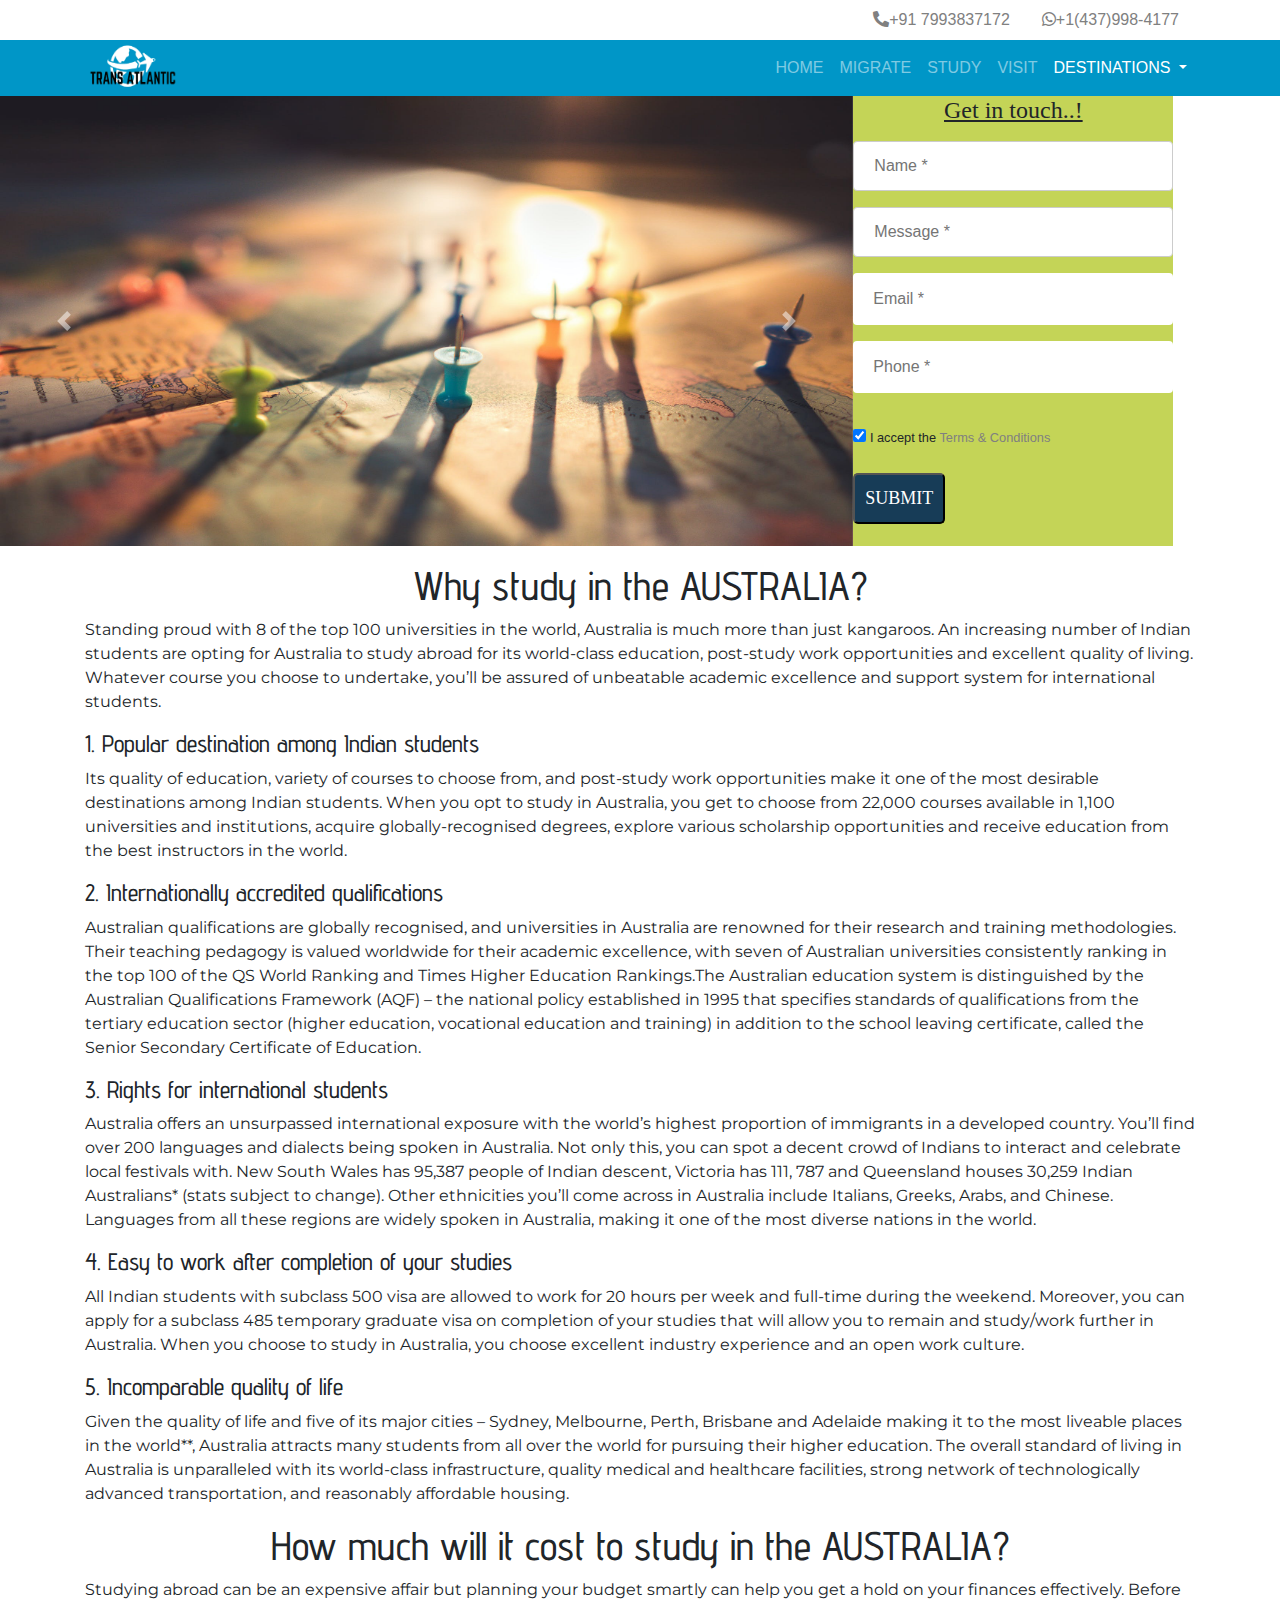
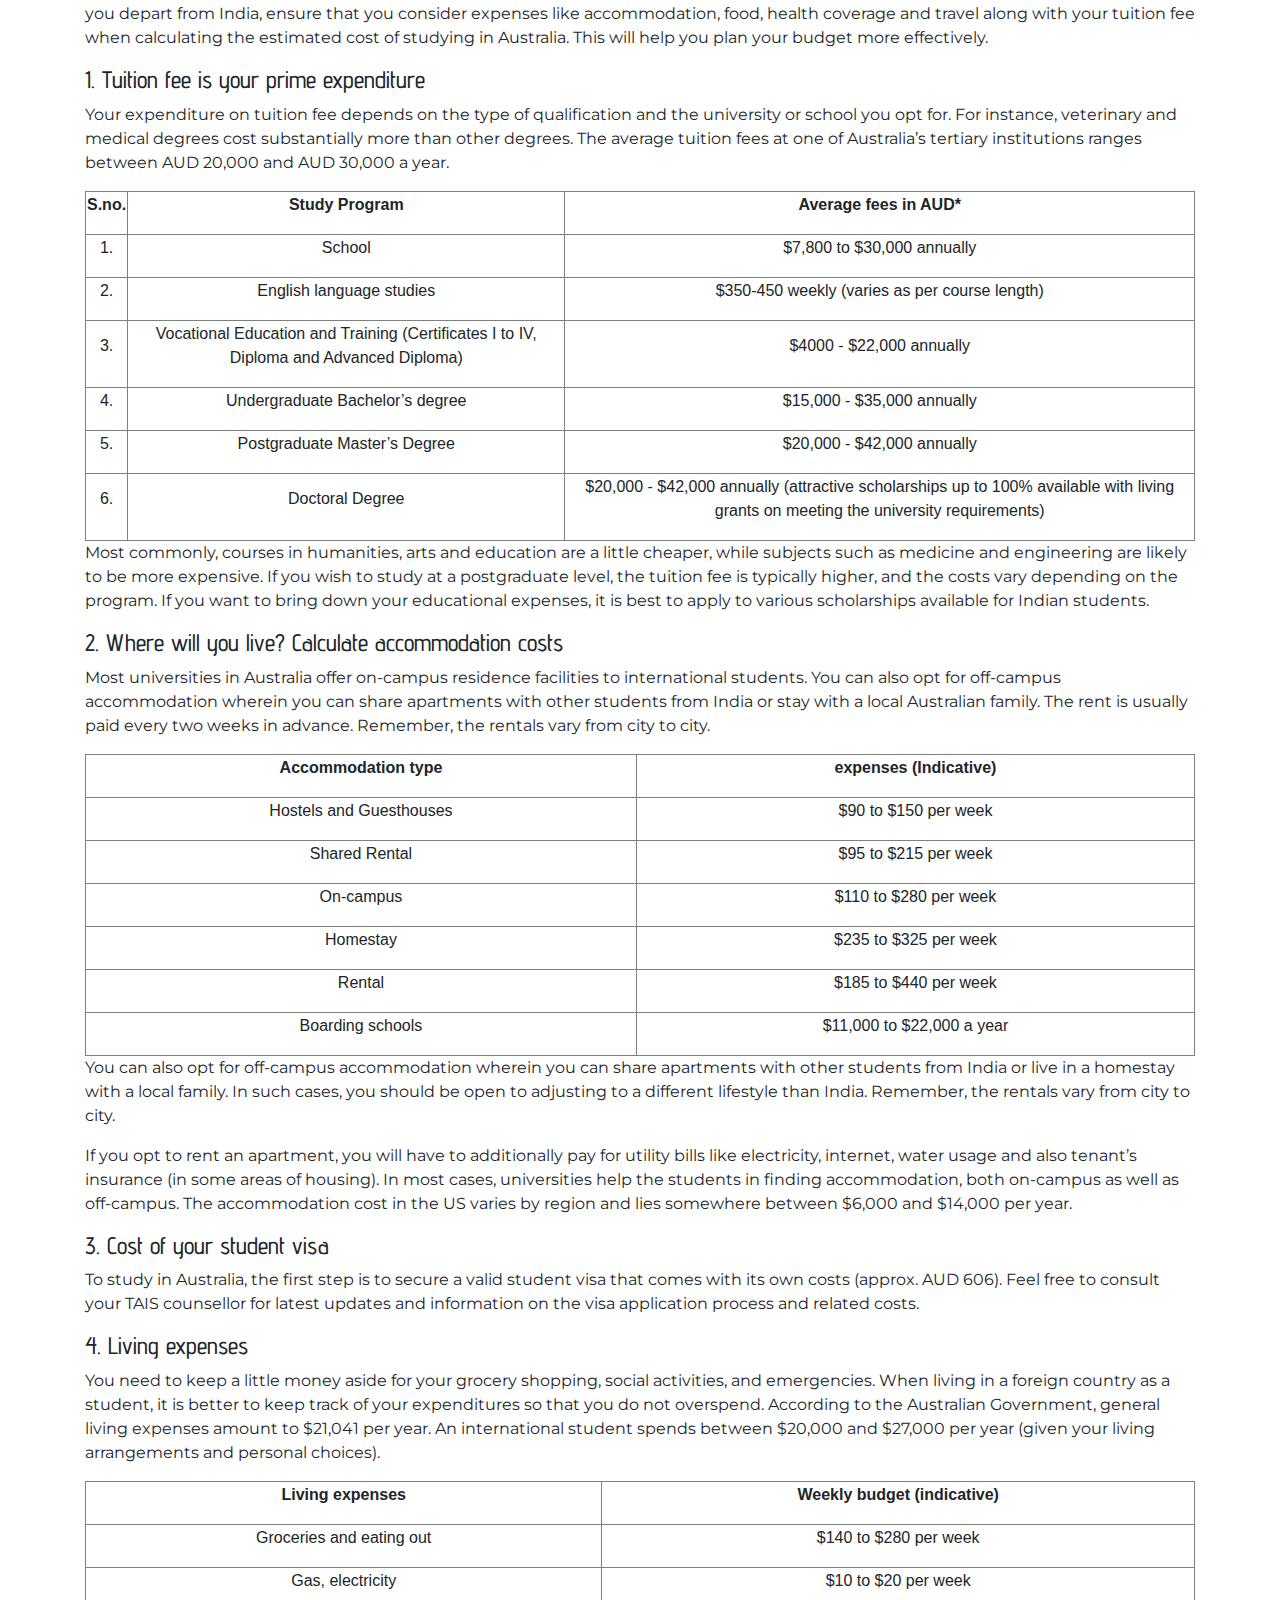
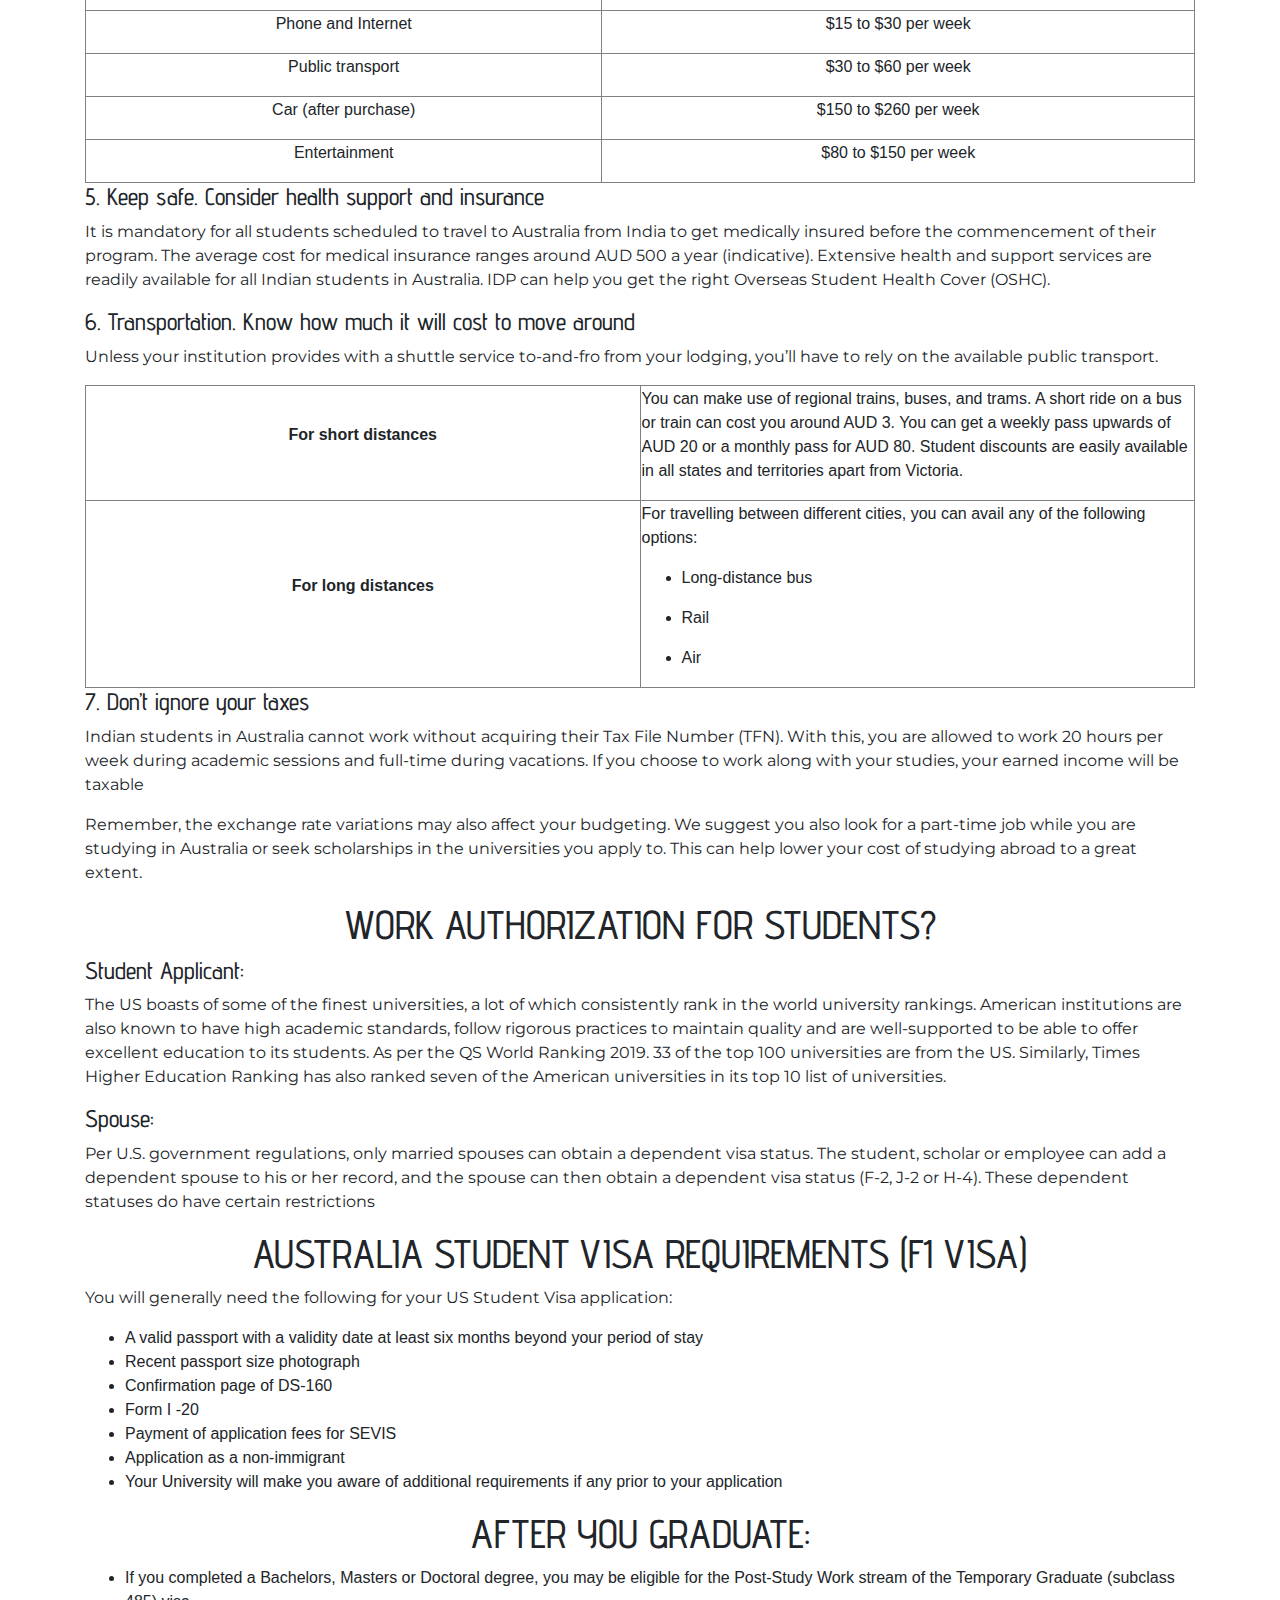
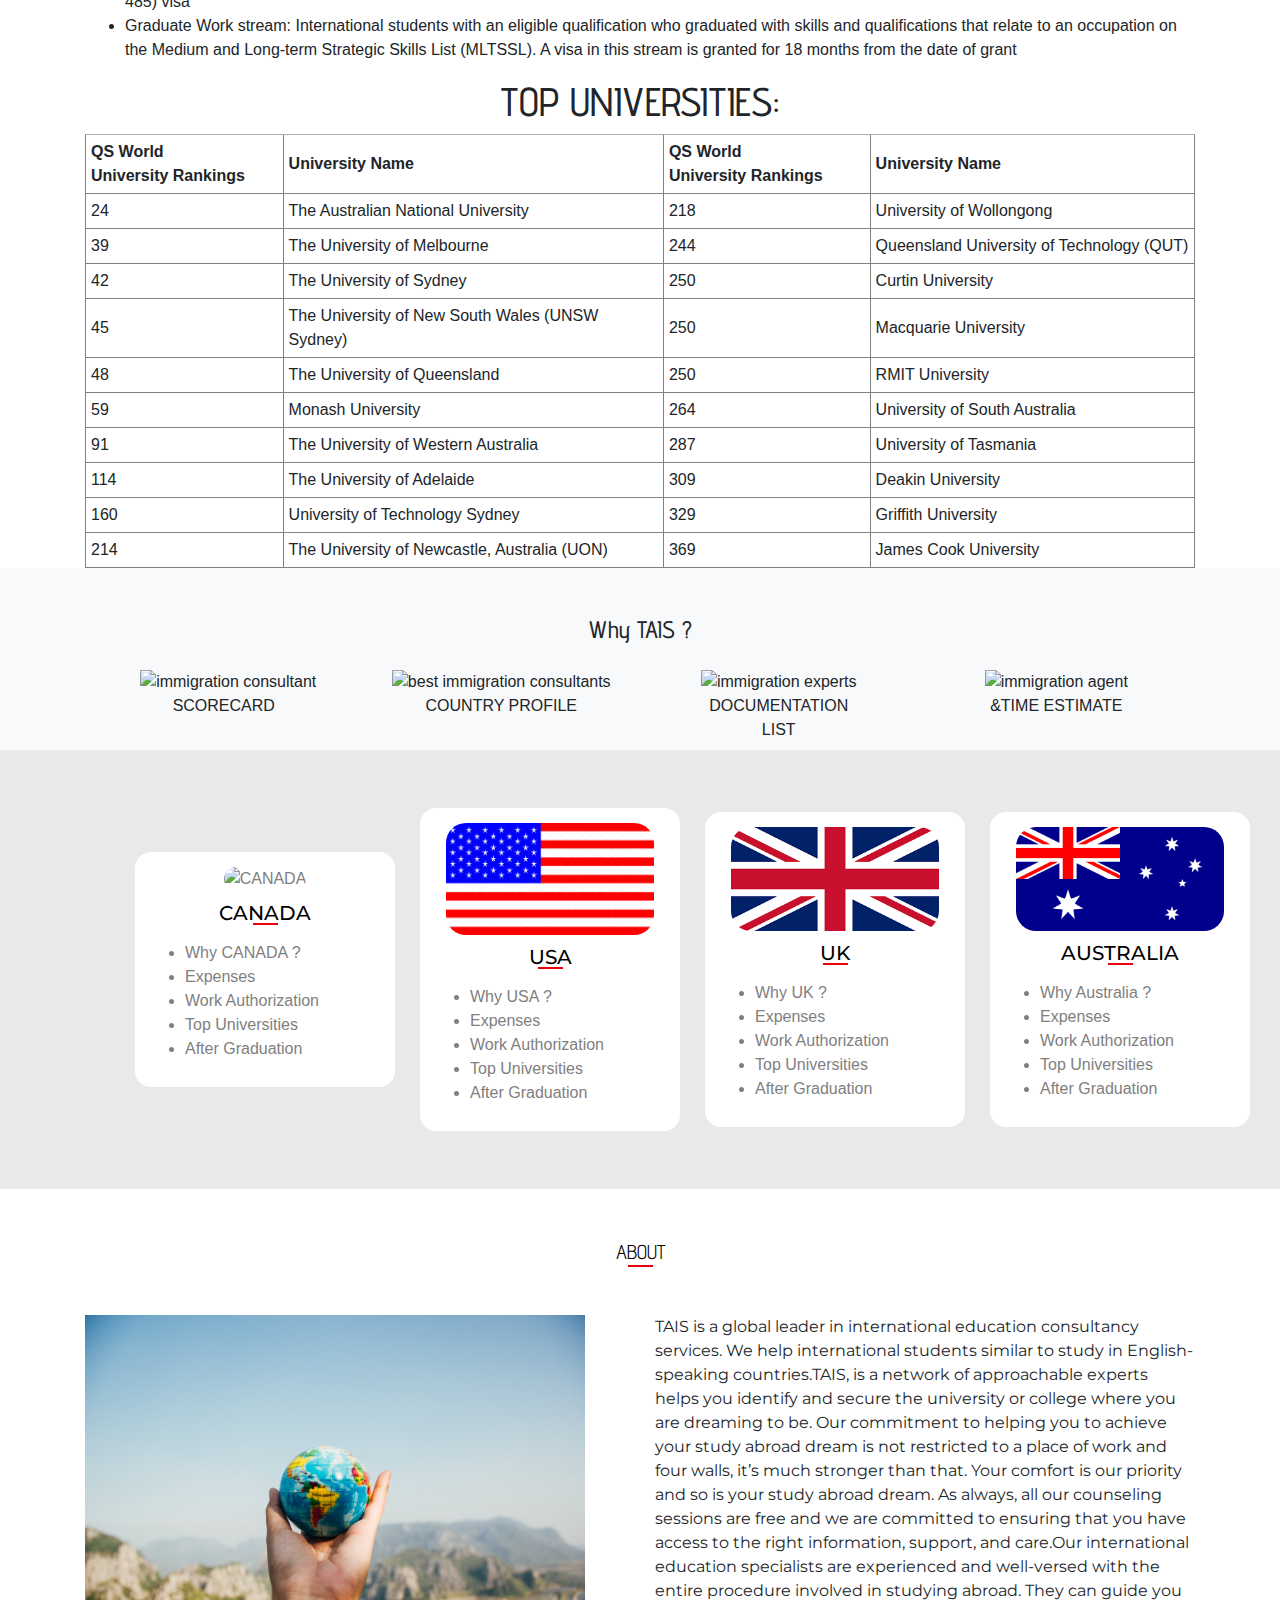
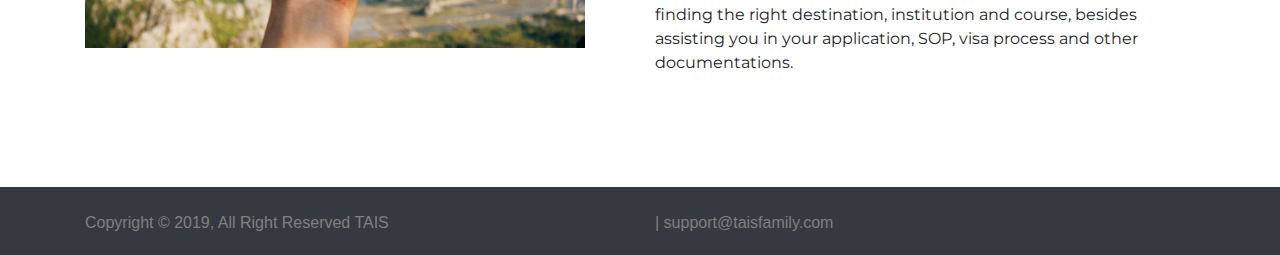
==== australia.html @ e6d56a56 "all changed 1" ====
<!DOCTYPE html>
<html lang="en">
<head>
    <meta charset="UTF-8">
    <meta name="viewport" content="width=device-width, initial-scale=1.0">
    <title>TAIS CONSULTANCY</title>

<script src="https://code.jquery.com/jquery-2.2.4.min.js"></script>

    <!-- CSS only -->
<!-- <link href="https://cdn.jsdelivr.net/npm/bootstrap@5.0.0-beta1/dist/css/bootstrap.min.css" rel="stylesheet" >
 -->
 

<!-- Bootstrap files (jQuery first, then Popper.js, then Bootstrap JS) -->
<link href="https://stackpath.bootstrapcdn.com/bootstrap/4.4.1/css/bootstrap.min.css" rel="stylesheet" type="text/css"/>
<script src="https://stackpath.bootstrapcdn.com/bootstrap/4.4.1/js/bootstrap.bundle.min.js" type="text/javascript"></script>

<link rel="stylesheet" href="index.css">
<link rel="stylesheet" href="https://cdnjs.cloudflare.com/ajax/libs/font-awesome/5.15.2/css/all.min.css"/>
    <!-- JavaScript Bundle with Popper -->
    <script src="https://cdn.jsdelivr.net/npm/bootstrap@5.0.0-beta1/dist/js/bootstrap.bundle.min.js"></script>

    <link rel="preconnect" href="https://fonts.gstatic.com">
<link href="https://fonts.googleapis.com/css2?family=Advent+Pro:wght@600&display=swap" rel="stylesheet">
<link href="https://fonts.googleapis.com/css2?family=Montserrat:wght@300&display=swap" rel="stylesheet">
<style type="text/css">
    /* ============ desktop view ============ */
    @media all and (min-width: 992px) {
        .navbar .nav-item .dropdown-menu{ display: none; }
        .navbar .nav-item:hover .nav-link{ color: #fff;  }
        .navbar .nav-item:hover .dropdown-menu{ display: block; }
        .navbar .nav-item .dropdown-menu{ margin-top:0;}
    }	
    /* ============ desktop view .end// ============ */
    
    @media screen and (max-width: 500px) {
  .column {
    width: 100%;
  }
}
.button {
  background-color: #173c57;
    display: inline-block;
    color: #fff;
    font-size: 18px;
    text-transform: uppercase;
    font-family: 'robotomedium';
    text-decoration: none;
    padding: 10px 10px;
    border-radius: 5px;
}
input[type=text] {
  width: 100%;
  padding: 12px 20px;
  margin: 8px 0;
  display: inline-block;
  border: 1px solid #ccc;
  border-radius: 4px;
  box-sizing: border-box;
}


input[type=submit] {
  width: 100%;
  background-color: #4CAF50;
  color: white;
  padding: 14px 20px;
  margin: 8px 0;
  border: none;
  border-radius: 4px;
  cursor: pointer;
}
input[type=email] {
  width: 100%;
 
  color: white;
  padding: 14px 20px;
  margin: 8px 0;
  border: none;
  border-radius: 4px;
  cursor: pointer;
}
input[type=tel] {
  width: 100%;

  color: white;
  padding: 14px 20px;
  margin: 8px 0;
  border: none;
  border-radius: 4px;
  cursor: pointer;
}

input[type=submit]:hover {
  background-color: red;
}



.column {
  float: left;
  width: 17%;
  padding: 5px;
}

/* Clearfix (clear floats) */
.row::after {
  content: "";
  clear: both;
  display: table;
}


    </style>


<!-- jQuery -->
</head>
<body>


    <!-- navigation -->
    <!-- TOP NAV -->
    <div class="navbar-light"  >
      <div class="container" >
       
          <ul class="nav justify-content-end">
            <li class="nav-item">
              <a class="nav-link" href="#"><i class="fas fa-phone-alt"></i>+91 7993837172</a>
            </li>
            <li class="nav-item">
              <a class="nav-link" href="#"><i class="fab fa-whatsapp"></i>+1(437)998-4177</a>
            </li>             
          </ul>
        
      </div>
    </div>
      <!-- Second NAV -->
      <nav class="navbar navbar-expand-lg navbar-dark bg-dark" style="background: #0077b6;" >
        <div class="container" >
          <a class="navbar-brand" href="index.html"><img src="./img/logo.png" class="logo" alt="Logo" /> </a>
          <button class="navbar-toggler" type="button" data-bs-toggle="collapse" data-bs-target="#navbarNav" aria-controls="navbarNav" aria-expanded="false" aria-label="Toggle navigation">
            <span class="navbar-toggler-icon"></span>
          </button>
          <div class="collapse navbar-collapse" id="navbarNav">
            <ul class="navbar-nav ml-auto">
              <li class="nav-item">
                <a class="nav-link" href="index.html">HOME</a>  
              </li>
              <li class="nav-item">
                <a class="nav-link " href="migrate.html">MIGRATE</a>
              </li>
              <li class="nav-item">
                <a class="nav-link" href="migrate.html">STUDY</a>
              </li>
              <li class="nav-item">
                <a class="nav-link" href="migrate.html">VISIT</a>
              </li>
              <li class="nav-item dropdown">
                <a class="nav-link  dropdown-toggle active" aria-current="page" href="#" data-toggle="dropdown"> DESTINATIONS </a>
                <ul class="dropdown-menu dropdown-menu-right ">
                  <li><a class="dropdown-item" href="usa.html"> US</a></li>
                  <li><a class="dropdown-item" href="canada.html"> CANADA </a></li>
                  <li><a class="dropdown-item" href="australia.html"> AUSTRALIA </a></li>
                  <li><a class="dropdown-item" href="uk.html"> UK </a></li>
                </ul>
            </li>
            </ul>
          </div>
        </div>
      </nav>
      <!-- END NAVIGATION -->

   
        <div class="banner container-fluid w-100">
          <div class="row h-100 ">
            <!-- Slider -->
            <div class="col-lg-8 col-md-8 p-0">
              <div id="carouselExampleFade" class="carousel slide carousel-fade" data-bs-ride="carousel">
                <div class="carousel-inner">
                  <div class="carousel-item active">
                    <img src="./img/1.jpeg" class="d-block w-100" alt="..." height="450">
                  </div>
                  <div class="carousel-item">
                    <img src="./img/2.jpeg" class="d-block w-100" alt="..." height="450">
                  </div>
                  <div class="carousel-item">
                    <img src="./img/3.jpeg" class="d-block w-100" alt="..." height="450">
                  </div>
                </div>
                <a class="carousel-control-prev" href="#carouselExampleFade" role="button" data-bs-slide="prev">
                  <span class="carousel-control-prev-icon" aria-hidden="true"></span>
                  <span class="visually-hidden"></span>
                </a>
                <a class="carousel-control-next" href="#carouselExampleFade" role="button" data-bs-slide="next">
                  <span class="carousel-control-next-icon" aria-hidden="true"></span>
                  <span class="visually-hidden"></span>
                </a>
              </div>
          </div>
             <!-- Form -->
             <div class="col-lg-3 col-md-3 p-0"  style="background-color: #b1c722c2;">
             
             
              <div class="getintouch_inf" style="margin-top: 0px;" style="background-color: #b1c722c2;" >
                  <h4 style="font-family: Georgia;"><u><center>Get in touch..!</center></u></h4>
                  <iframe name="hidden_iframe" id="hidden_iframe" style="display:none;" 
                          onload="if(submitted) {window.location='thankyou.html';}"></iframe>
                  <form id="gform" target="hidden_iframe" class="new_user" method="POST" name="form1" _lpchecked="1" action="https://script.google.com/macros/s/AKfycbzltVXAQCC2OBUk4dQUwQPkv8bHKE600CezUvQ_ykheXVgCVL76_gGRSw/exec" onsubmit="swal('Thank you !','We Will contact you soon!','' );">
                      <div class="ffields">
                          <input width="20px" height="20px;" style="box-shadow: 2px;" id="name" class="name" name="name" type="text" placeholder="Name *" aria-required="true" />
                          <input id="message" class="firstname" name="message" type="text" placeholder="Message *" aria-required="true" /><br>
                          <input id="email" class="emailid" name="email" type="email" placeholder="Email *" aria-required="true" /><br>
                          <input id="phone" class="phoneno" name="phone" type="tel" placeholder="Phone *" aria-required="true" />
                      </div>
                      <div style="display: none;">email
                        
                      </div><br>
                      <p>
                          <small><input checked="checked" name="" type="checkbox"/> I accept the <a href="https://www.taisfamily.com/terms-conditions/">Terms & Conditions</a></small><br><br>
                          <button type="submit" value="submit" class="button button4" name="" />submit</button>
                      </p>
                  </form>
              </div>



          </div>
       
        </div>

        </div>
        

      <div class="content-template">
          <div class="container">
              <h1 class="content-title text-center mt-3 mb-2">Why study in the AUSTRALIA?</h1>
              <p class="content-para">Standing proud with 8 of the top 100 universities in the world, Australia is much more than just kangaroos. An increasing number of Indian students are opting for Australia to study abroad for its world-class education, post-study work opportunities and excellent quality of living. Whatever course you choose to undertake, you’ll be assured of unbeatable academic excellence and support system for international students.</p>
            
            <p class="content-para"></p>
            <h4 class="content-subtitle">1. Popular destination among Indian students</h4>
            <p class="content-para">Its quality of education, variety of courses to choose from, and post-study work opportunities make it one of the most desirable destinations among Indian students. When you opt to study in Australia, you get to choose from 22,000 courses available in 1,100 universities and institutions, acquire globally-recognised degrees, explore various scholarship opportunities and receive education from the best instructors in the world.</p>
            <h4 class="content-subtitle">2. Internationally accredited qualifications</h4>
            <p class="content-para">Australian qualifications are globally recognised, and universities in Australia are renowned for their research and training methodologies. Their teaching pedagogy is valued worldwide for their academic excellence, with seven of Australian universities consistently ranking in the top 100 of the QS World Ranking and Times Higher Education Rankings.The Australian education system is distinguished by the Australian Qualifications Framework (AQF) – the national policy established in 1995 that specifies standards of qualifications from the tertiary education sector (higher education, vocational education and training) in addition to the school leaving certificate, called the Senior Secondary Certificate of Education.</p>
            <h4 class="content-subtitle">3. Rights for international students</h4>
            <p class="content-para">Australia offers an unsurpassed international exposure with the world’s highest proportion of immigrants in a developed country. You’ll find over 200 languages and dialects being spoken in Australia. Not only this, you can spot a decent crowd of Indians to interact and celebrate local festivals with. New South Wales has 95,387 people of Indian descent, Victoria has 111, 787 and Queensland houses 30,259 Indian Australians* (stats subject to change). Other ethnicities you’ll come across in Australia include Italians, Greeks, Arabs, and Chinese. Languages from all these regions are widely spoken in Australia, making it one of the most diverse nations in the world.</p>
            <h4 class="content-subtitle">4. Easy to work after completion of your studies</h4>
            <p class="content-para">All Indian students with subclass 500 visa are allowed to work for 20 hours per week and full-time during the weekend. Moreover, you can apply for a subclass 485 temporary graduate visa on completion of your studies that will allow you to remain and study/work further in Australia. When you choose to study in Australia, you choose excellent industry experience and an open work culture.</p>
            <h4 class="content-subtitle">5. Incomparable quality of life</h4>
            <p class="content-para">Given the quality of life and five of its major cities – Sydney, Melbourne, Perth, Brisbane and Adelaide making it to the most liveable places in the world**, Australia attracts many students from all over the world for pursuing their higher education. The overall standard of living in Australia is unparalleled with its world-class infrastructure, quality medical and healthcare facilities, strong network of technologically advanced transportation, and reasonably affordable housing.</p>
        </div>
      </div>


      <div class="content-template">
          <div class="container">
              <h1 class="content-title text-center mt-3 mb-2">How much will it cost to study in the AUSTRALIA?</h1>
              <p class="content-para">Studying abroad can be an expensive affair but planning your budget smartly can help you get a hold on your finances effectively. Before you depart from India, ensure that you consider expenses like accommodation, food, health coverage and travel along with your tuition fee when calculating the estimated cost of studying in Australia. This will help you plan your budget more effectively.</p>
          
            <h4 class="content-subtitle">1. Tuition fee is your prime expenditure</h4>
            <p class="content-para">Your expenditure on tuition fee depends on the type of qualification and the university or school you opt for. For instance, veterinary and medical degrees cost substantially more than other degrees. The average tuition fees at one of Australia’s tertiary institutions ranges between AUD 20,000 and AUD 30,000 a year. </p>

             <table width="100%" border="1" cellpadding="1" cellspacing="1"> <tbody> <tr> <td style="text-align: center;"><p><strong>S.no.</strong></p></td> <td style="text-align: center;"><p><strong>Study Program</strong></p></td> <td style="text-align: center;"><p><strong>Average fees in AUD*</strong></p></td> </tr> <tr> <td style="text-align: center;"><p>1.</p></td> <td style="text-align: center;"><p>School</p></td> <td style="text-align: center;"><p>$7,800 to $30,000 annually</p></td> </tr> <tr> <td style="text-align: center;"><p>2.</p></td> <td style="text-align: center;"><p>English language studies</p></td> <td style="text-align: center;"><p>$350-450 weekly (varies as per course length)</p></td> </tr> <tr> <td style="text-align: center;"><p>3.</p></td> <td style="text-align: center;"><p>Vocational Education and Training (Certificates I to IV, Diploma and Advanced Diploma)</p></td> <td style="text-align: center;"><p>$4000 - $22,000 annually</p></td> </tr> <tr> <td style="text-align: center;"><p>4.</p></td> <td style="text-align: center;"><p>Undergraduate Bachelor&rsquo;s degree</p></td> <td style="text-align: center;"><p>$15,000 - $35,000 annually</p></td> </tr> <tr> <td style="text-align: center;"><p>5.</p></td> <td style="text-align: center;"><p>Postgraduate Master&rsquo;s Degree</p></td> <td style="text-align: center;"><p>$20,000 - $42,000 annually</p></td> </tr> <tr> <td style="text-align: center;"><p>6.</p></td> <td style="text-align: center;"><p>Doctoral Degree</p></td> <td style="text-align: center;"><p>$20,000 - $42,000 annually (attractive scholarships up to 100% available with living grants on meeting the university requirements)</p></td> </tr> </tbody> </table>

            <p class="content-para">Most commonly, courses in humanities, arts and education are a little cheaper, while subjects such as medicine and engineering are likely to be more expensive. If you wish to study at a postgraduate level, the tuition fee is typically higher, and the costs vary depending on the program. If you want to bring down your educational expenses, it is best to apply to various scholarships available for Indian students. </p>



            <h4 class="content-subtitle">2. Where will you live? Calculate accommodation costs</h4>
            <p class="content-para">Most universities in Australia offer on-campus residence facilities to international students. You can also opt for off-campus accommodation wherein you can share apartments with other students from India or stay with a local Australian family. The rent is usually paid every two weeks in advance. Remember, the rentals vary from city to city. </p>

             <table width="100%" border="1" cellpadding="1" cellspacing="1"> <tbody> <tr> <td style="text-align: center;"><p><strong>Accommodation type</strong></p></td> <td style="text-align: center;"><p><strong>expenses (Indicative)</strong></p></td> </tr> <tr> <td style="text-align: center;"><p>Hostels and Guesthouses</p></td> <td style="text-align: center;"><p>$90 to $150 per week</p></td> </tr> <tr> <td style="text-align: center;"><p>Shared Rental</p></td> <td style="text-align: center;"><p>$95 to $215 per week</p></td> </tr> <tr> <td style="text-align: center;"><p>On-campus</p></td> <td style="text-align: center;"><p>$110 to $280 per week</p></td> </tr> <tr> <td style="text-align: center;"><p>Homestay</p></td> <td style="text-align: center;"><p>$235 to $325 per week</p></td> </tr> <tr> <td style="text-align: center;"><p>Rental</p></td> <td style="text-align: center;"><p>$185 to $440 per week</p></td> </tr> <tr> <td style="text-align: center;"><p>Boarding schools</p></td> <td style="text-align: center;"><p>$11,000 to $22,000 a year</p></td> </tr> </tbody> </table>


            <p class="content-para">You can also opt for off-campus accommodation wherein you can share apartments with other students from India or live in a homestay with a local family. In such cases, you should be open to adjusting to a different lifestyle than India. Remember, the rentals vary from city to city. </p>
            <p class="content-para">If you opt to rent an apartment, you will have to additionally pay for utility bills like electricity, internet, water usage and also tenant’s insurance (in some areas of housing). In most cases, universities help the students in finding accommodation, both on-campus as well as off-campus. The accommodation cost in the US varies by region and lies somewhere between $6,000 and $14,000 per year. </p>
            <h4 class="content-subtitle">3. Cost of your student visa</h4>
            <p class="content-para">To study in Australia, the first step is to secure a valid student visa that comes with its own costs (approx. AUD 606). Feel free to consult your TAIS counsellor for latest updates and information on the visa application process and related costs.  </p>

            <h4 class="content-subtitle">4. Living expenses</h4>
            <p class="content-para">You need to keep a little money aside for your grocery shopping, social activities, and emergencies. When living in a foreign country as a student, it is better to keep track of your expenditures so that you do not overspend. According to the Australian Government, general living expenses amount to $21,041 per year. An international student spends between $20,000 and $27,000 per year (given your living arrangements and personal choices). </p>

             <table width="100%" border="1" cellpadding="1" cellspacing="1"> <tbody> <tr> <td style="text-align: center;"><p><strong>Living expenses</strong></p></td> <td style="text-align: center;"><p><strong>Weekly budget (indicative)</strong></p></td> </tr> <tr> <td style="text-align: center;"><p>Groceries and eating out</p></td> <td style="text-align: center;"><p>$140 to $280 per week</p></td> </tr> <tr> <td style="text-align: center;"><p>Gas, electricity</p></td> <td style="text-align: center;"><p>$10 to $20 per week</p></td> </tr> <tr> <td style="text-align: center;"><p>Phone and Internet</p></td> <td style="text-align: center;"><p>$15 to $30 per week</p></td> </tr> <tr> <td style="text-align: center;"><p>Public transport</p></td> <td style="text-align: center;"><p>$30 to $60 per week</p></td> </tr> <tr> <td style="text-align: center;"><p>Car (after purchase)</p></td> <td style="text-align: center;"><p>$150 to $260 per week</p></td> </tr> <tr> <td style="text-align: center;"><p>Entertainment</p></td> <td style="text-align: center;"><p>$80 to $150 per week</p></td> </tr> </tbody> </table>

            <h4 class="content-subtitle">5. Keep safe. Consider health support and insurance</h4>
            <p class="content-para">It is mandatory for all students scheduled to travel to Australia from India to get medically insured before the commencement of their program. The average cost for medical insurance ranges around AUD 500 a year (indicative). Extensive health and support services are readily available for all Indian students in Australia. IDP can help you get the right Overseas Student Health Cover (OSHC). </p>
           


            <h4 class="content-subtitle">6. Transportation. Know how much it will cost to move around</h4>
            <p class="content-para">Unless your institution provides with a shuttle service to-and-fro from your lodging, you’ll have to rely on the available public transport. </p>
            
            <table width="100%" border="1" cellpadding="1" cellspacing="1"> <tbody> <tr> <td style="width: 50%; text-align: center;"><p style="text-align: center;"><strong>For short distances</strong></p></td> <td style="width: 50%; text-align: center;"><p style="text-align: left;">You can make use of regional trains, buses, and trams. A short ride on a bus or train can cost you around AUD 3. You can get a weekly pass upwards of AUD 20 or a monthly pass for AUD 80. Student discounts are easily available in all states and territories apart from Victoria.</p></td> </tr> <tr> <td style="width:50%"><p style="text-align: center;"><strong>For long distances</strong></p></td> <td style="width:50%"><p>For travelling between different cities, you can avail any of the following options:</p> <ul> <li><p>Long-distance bus</p></li> <li><p>Rail</p></li> <li><p>Air</p></li> </ul></td> </tr> </tbody> </table>



            <h4 class="content-subtitle">7. Don’t ignore your taxes</h4>
            <p class="content-para">Indian students in Australia cannot work without acquiring their Tax File Number (TFN). With this, you are allowed to work 20 hours per week during academic sessions and full-time during vacations. If you choose to work along with your studies, your earned income will be taxable  </p>

            <p class="content-para">Remember, the exchange rate variations may also affect your budgeting. We suggest you also look for a part-time job while you are studying in Australia or seek scholarships in the universities you apply to. This can help lower your cost of studying abroad to a great extent.   </p>
            



        </div>
      </div>


      <div class="content-template">
          <div class="container">
              <h1 class="content-title text-center mt-3 mb-2">WORK AUTHORIZATION FOR STUDENTS?</h1>
              
            <h4 class="content-subtitle">Student Applicant:</h4>
            <p class="content-para">The US boasts of some of the finest universities, a lot of which consistently rank in the world university rankings. American institutions are also known to have high academic standards, follow rigorous practices to maintain quality and are well-supported to be able to offer excellent education to its students. As per the QS World Ranking 2019. 33 of the top 100 universities are from the US. Similarly, Times Higher Education Ranking has also ranked seven of the American universities in its top 10 list of universities.</p> 
            <h4 class="content-subtitle">Spouse:</h4>
            <p class="content-para">Per U.S. government regulations, only married spouses can obtain a dependent visa status. The student, scholar or employee can add a dependent spouse to his or her record, and the spouse can then obtain a dependent visa status (F-2, J-2 or H-4). These dependent statuses do have certain restrictions</p>
            
        </div>
      </div>



      <div class="content-template">
          <div class="container">
              <h1 class="content-title text-center mt-3 mb-2">AUSTRALIA STUDENT VISA REQUIREMENTS (F1 VISA)</h1>
              
            <p class="content-para">You will generally need the following for your US Student Visa application:</p>
            <div class="content-points">
                <ul> <li>A valid passport with a validity date at least six months beyond your period of stay</li> <li> Recent passport size photograph</li> <li> Confirmation page of DS-160</li><li> Form I -20</li><li> Payment of application fees for SEVIS</li><li> Application as a non-immigrant</li><li>Your University will make you aware of additional requirements if any prior to your application</li>  </ul>
            </div>
        </div>
      </div>



      <div class="content-template">
          <div class="container">
              <h1 class="content-title text-center mt-3 mb-2">AFTER YOU GRADUATE:</h1>
            <div class="content-points">
                <ul> <li>If you completed a Bachelors, Masters or Doctoral degree, you may be eligible for the Post-Study Work stream of the Temporary Graduate (subclass 485) visa</li> <li> Graduate Work stream: International students with an eligible qualification who graduated with skills and qualifications that relate to an occupation on the Medium and Long-term Strategic Skills List (MLTSSL). A visa in this stream is granted for 18 months from the date of grant</li>   </ul>
            </div>
        </div>
      </div>



      <div class="content-template">
          <div class="container">
              <h1 class="content-title text-center mt-3 mb-2">TOP UNIVERSITIES:</h1>
            



            <table  width="100%" border="1" cellpadding="5" cellspacing="2"> <tbody> <tr style="border-top: 1px solid #afafaf;"> <td style="border-top: 1px solid #afafaf;" width="173"><strong>QS World </strong><br /> <strong> University  Rankings</strong></td> <td style="border-top: 1px solid #afafaf;" width="333"><strong>University Name</strong></td> <td style="border-top: 1px solid #afafaf;" width="181"><strong>QS World </strong><br /> <strong>University  Rankings</strong></td> <td style="border-top: 1px solid #afafaf;" width="284"><strong>University Name</strong></td> </tr> <tr> <td>24</td> <td style="text-align: left;">The Australian National University</td> <td>218</td> <td>University of Wollongong</td> </tr> <tr> <td>39</td> <td>The University of Melbourne</td> <td>244</td> <td>Queensland University of Technology (QUT)</td> </tr> <tr> <td>42</td> <td>The University of Sydney</td> <td>250</td> <td>Curtin University</td> </tr> <tr> <td>45</td> <td>The University of New South Wales (UNSW Sydney)</td> <td>250</td> <td>Macquarie University</td> </tr> <tr> <td>48</td> <td>The University of Queensland</td> <td>250</td> <td>RMIT University</td> </tr> <tr> <td>59</td> <td>Monash University</td> <td>264</td> <td>University of South Australia</td> </tr> <tr> <td>91</td> <td>The University of Western Australia</td> <td>287</td> <td>University of Tasmania</td> </tr> <tr> <td>114</td> <td>The University of Adelaide</td> <td>309</td> <td>Deakin University</td> </tr> <tr> <td>160</td> <td>University of Technology Sydney</td> <td>329</td> <td>Griffith University</td> </tr> <tr> <td>214</td> <td>The University of Newcastle, Australia (UON)</td> <td>369</td> <td>James Cook University</td> </tr> </tbody> </table>



        </div>
      </div>

      

      <div class="evaluation pt-5  bg-light">
          <div class="container">
            <h4 class="content-subtitle text-center">Why TAIS ?</h4>
            <p class="content-para"></p>
            <div class="row align-center mx-auto">
                <div class="col-md-3 col-sm-12 mx-auto text-center mt-2 mb-2" >&nbsp;
                  <img src="https://media1-a38e.kxcdn.com/wp-content/uploads/2019/01/technicalevaluation_new_img1.png"  alt="immigration consultant"/><br />SCORECARD</li>
                </div>
              
                <div class="col-md-3 col-sm-12 mx-auto text-center mt-2 mb-2">
              
                  <img src="https://media1-a38e.kxcdn.com/wp-content/uploads/2019/01/technicalevaluation_new_img2.png" alt="best immigration consultants"/><br>COUNTRY PROFILE</li>
                </div>
                <!-- <div class="col-md-3 col-sm-12 mx-auto">
                 <img src="https://media1-a38e.kxcdn.com/wp-content/uploads/2019/01/technicalevaluation_new_img3.png" alt="immigration services"/><br/>OCCUPATION<br />
                </div> -->
                <div class="col-md-3 col-sm-12 mx-auto text-center mt-2 mb-2" >
                 <img src="https://media1-a38e.kxcdn.com/wp-content/uploads/2019/01/technicalevaluation_new_img4.png" alt="immigration experts"/>
                 <br/>DOCUMENTATION<br/>LIST</li>
                </div>
                <div class="col-md-3 col-sm-12 mx-auto text-center mt-2 mb-2">
                 <img src="https://media1-a38e.kxcdn.com/wp-content/uploads/2019/01/technicalevaluation_new_img5.png" alt="immigration agent"/><br> &amp;TIME ESTIMATE<br>
                </div>
              </div>
        
             
          </div>
       
        </div>

    

    <div class="country pt-2 pb-2">
      <div class="container">
        <main class="grid">
          <article>
            <a class="carddiv" href="migrate.html" >
              <img src="./img/Canada1.png" alt="CANADA"/>
              <div class="text">
                <h3 class="card-title1">Canada</h3>
                  <p class="card-sub"></p>
                  <ul>
                    <li>Why CANADA ?</li>
                    <li>Expenses</li>
                    <li>Work Authorization</li>
                    <li>Top Universities</li>
                    <li>After Graduation</li>
                  </ul>
                </div>
              </a>
          
            </article>
            <article>
              <a class="carddiv" href="usa.html" >
              <img src="./img/USA.jpg" alt="USA"/>
              <div class="text">
                <h3 class="card-title1">USA</h3>
                <p class="card-sub"></p>
                  <ul>
                    <li>Why USA ?</li>
                    <li>Expenses</li>
                    <li>Work Authorization</li>
                    <li>Top Universities</li>
                    <li>After Graduation</li>
                  </ul>
              </div>
              </a>
            </article>
            <article>
              <a class="carddiv" href="uk.html" >
              <img src="./img/UK1.png" alt="UK"/>
              <div class="text">
                <h3 class="card-title1">UK</h3>
                <p class="card-sub"></p>
                  <ul>
                    <li>Why UK ?</li>
                    <li>Expenses</li>
                    <li>Work Authorization</li>
                    <li>Top Universities</li>
                    <li>After Graduation</li>
                  </ul>
              </div>
              </a>
            </article>
            <article>
              <a class="carddiv" href="australia.html" >
              <img src="./img/Australia.png" alt="Australia"/>
              <div class="text">
                <h3 class="card-title1">Australia</h3>
                <p class="card-sub"></p>
                  <ul>
                    <li>Why Australia ?</li>
                    <li>Expenses</li>
                    <li>Work Authorization</li>
                    <li>Top Universities</li>
                    <li>After Graduation</li>
                  </ul>
            </div>
          </a>
          </article>

        </main>
      </div>
    </div>
      
        <!-- about section -->
        <div class="about h-100">
          <div class="container mx-auto mt-4 mb-4 pt-4 pb-4">
              <div class="abouttitle text-center">
                  ABOUT
              </div>
              <div class="row pt-4 pb-4">

                  <div class="col-lg-6  pt-4 pb-4">
                      <img src="./img/2.jpeg" height="400" width="500" class="about-img img-fluid"alt="">
                  </div>
                  <div class="col-lg-6  pt-4 pb-4 about-content"><p>
                TAIS is a global leader in international education consultancy services. We help international students similar to study in English-speaking countries.TAIS, is a network of approachable experts helps you identify and secure the university or college where you are dreaming to be. Our commitment to helping you to achieve your study abroad dream is not restricted to a place of work and four walls, it’s much stronger than that. Your comfort is our priority and so is your study abroad dream. As always, all our counseling sessions are free and we are committed to ensuring that you have access to the right information, support, and care.Our international education specialists are experienced and well-versed with the entire procedure involved in studying abroad. They can guide you finding the right destination, institution and course, besides assisting you in your application, SOP, visa process and other documentations.
              </p></div>
          </div>
      </div>
  </div>


      <!-- Footer-->
      <div class="footer bg-dark mt-2 pt-4 pb-1">
          
        <div class="copyright">
            <div class="container">
                <div class="row">
                    <div class="col-md-6">
                        <span>Copyright © 2019, All Right Reserved TAIS</span>
                    </div>
                    <!-- End Col -->
                    <div class="col-md-6">
                        <div class="copyright-menu">
                            <ul class="list-inline">
                                <li  class="list-inline-item">
                                    <a>| support@taisfamily.com</a>
                                </li>
                            </ul>
                        </div>
                    </div>
                    <!-- End col -->
                </div>
                <!-- End Row -->
            </div>
            <!-- End Copyright Container -->
        </div>
        <!-- End Copyright -->
        <!-- Back to top -->
       
      </div>



</body>
</html>
---- index.css ----
html,
body {
  width: 100%;
}
/* @media (min-width: 1200px) {
  .container-fluid {
    max-width: 1140px;
  }
} */
.logo {
  position: absolute;
  height: 120px;
  width: 100px;
  z-index: 30;
  left: auto;
  top: -26px;
}
.navbar {
  background-color: #0096c7 !important;
}
.countries {
  background-color: #f5f5f5 !important;
}
ul {
  list-style-type: unset;
  text-align: start;  
}

a {
  text-decoration: none;
  color: grey;
}
.dropdown-item.active,
.dropdown-item:active {
  background-color: #f5f5f5;
}
.nav-link {
  font-weight: 400;
}
.country {
  background-color: rgba(207, 207, 207, 0.466);
}
.grid {
  margin: 50px;
  display: grid;
  grid-template-columns: repeat(4, 1fr);
  grid-gap: 25px;
  align-items: center;
}

.grid > article {
  background: #ffff;
  border: none;
  box-shadow: 2px 2px 6px 0 px rgba(0, 0, 0, 0.3);
  border-radius: 16px;
  text-align: center;
  width: 260px;
  transition: transform 0.3s;
}

.grid > article:hover {
  transform: translateY(5px);
  box-shadow: 2px 2px 6px rgba(0, 0, 0, 0.5);
}

.grid > article img {
  width: 80%;
  border-top-left-radius: 20px;
  border-top-right-radius: 20px;
  border-bottom-left-radius: 20px;
  border-bottom-right-radius: 20px;
  margin-top: 15px;
  margin-bottom: 10px;
}
article a:hover {
  text-decoration: none;
  color: black;
}

.text {
  padding: 0 10px 10px;
}
.text h3 {
  text-transform: uppercase;
}
.card-title1 {
  font-size: 20px;
  color: #000000;
  text-align: center;
  text-transform: uppercase;
  position: relative;
  font-family: 'Montserrat';
}
.card-title1:after {
  position: absolute;
  bottom: 0;
  left: 0;
  right: 0;
  margin: 0 auto;
  content: '';
  width: 25px;
  height: 2px;
  background: #e8000d;
}
@media (max-width: 768px) {
  .grid {
    grid-template-columns: repeat(2, 1fr);
  }
  .grid > article {
    width: 230px;
  }
}
@media (max-width: 500px) {
  .grid {
    grid-template-columns: repeat(1, 1fr);
  }
  .grid > article {
    text-align: center;
  }
}

.abouttitle:after {
  position: absolute;
  bottom: 0;
  left: 0;
  right: 0;
  margin: 0 auto;
  content: '';
  width: 25px;
  height: 2px;
  background: #e8000d;
}

.abouttitle {
  font-size: 20px;
  color: #000000;
  text-align: center;
  text-transform: uppercase;
  position: relative;
  font-family: 'Advent Pro', sans-serif;
}
.title-templae {
  font-size: 2rem;
}

@media (max-width: 512px) {
  .text-migrate {
    margin-left: -10px !important;
    margin-right: -10px !important;
  }
  .title-template {
    font-size: 3rem;
  }
}

.col-lg-3 {
  padding-right: 0px;
}

.content-title {
  font-family: 'Advent Pro', sans-serif;
}

.content-subtitle {
  font-family: 'Advent Pro', sans-serif;
}

.content-para {
  font-family: 'Montserrat', sans-serif;
}
.about-content {
  font-family: 'Montserrat', sans-serif;
}
.col-md-6 {
  color:grey;
}
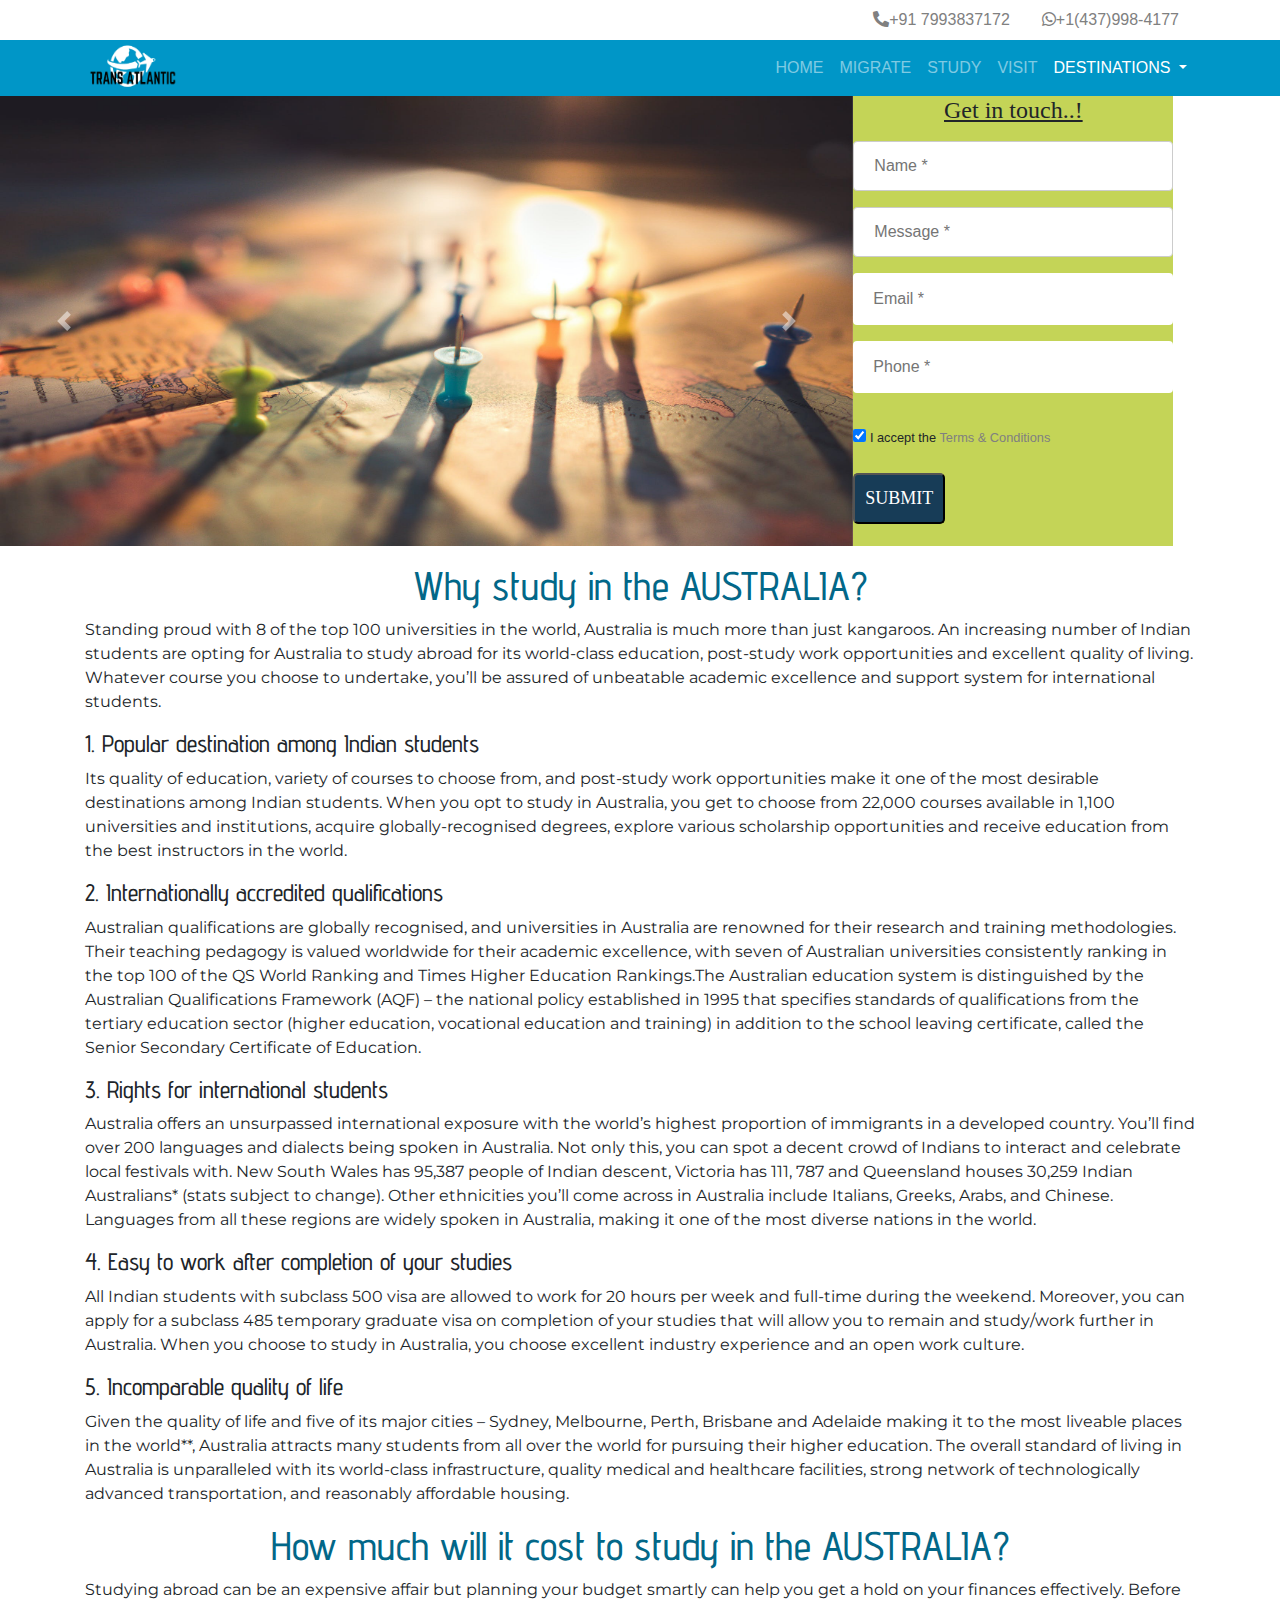
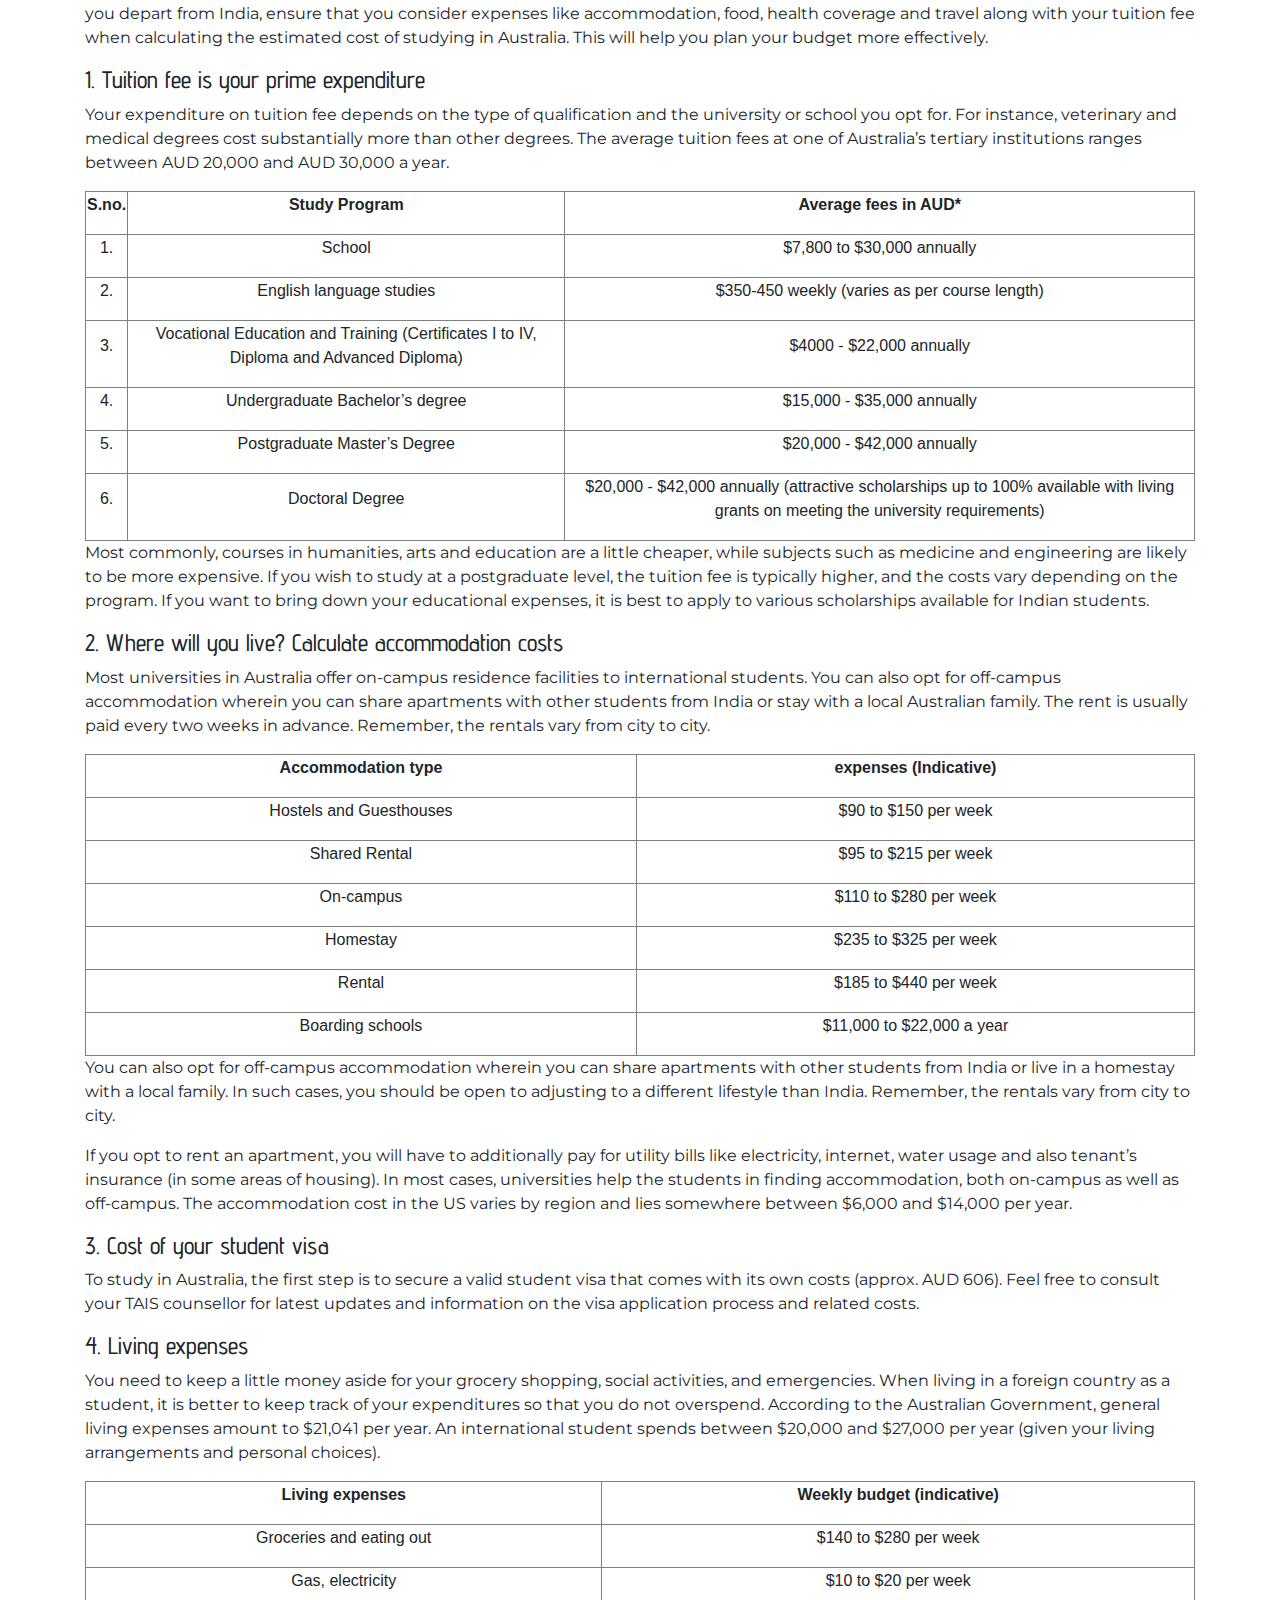
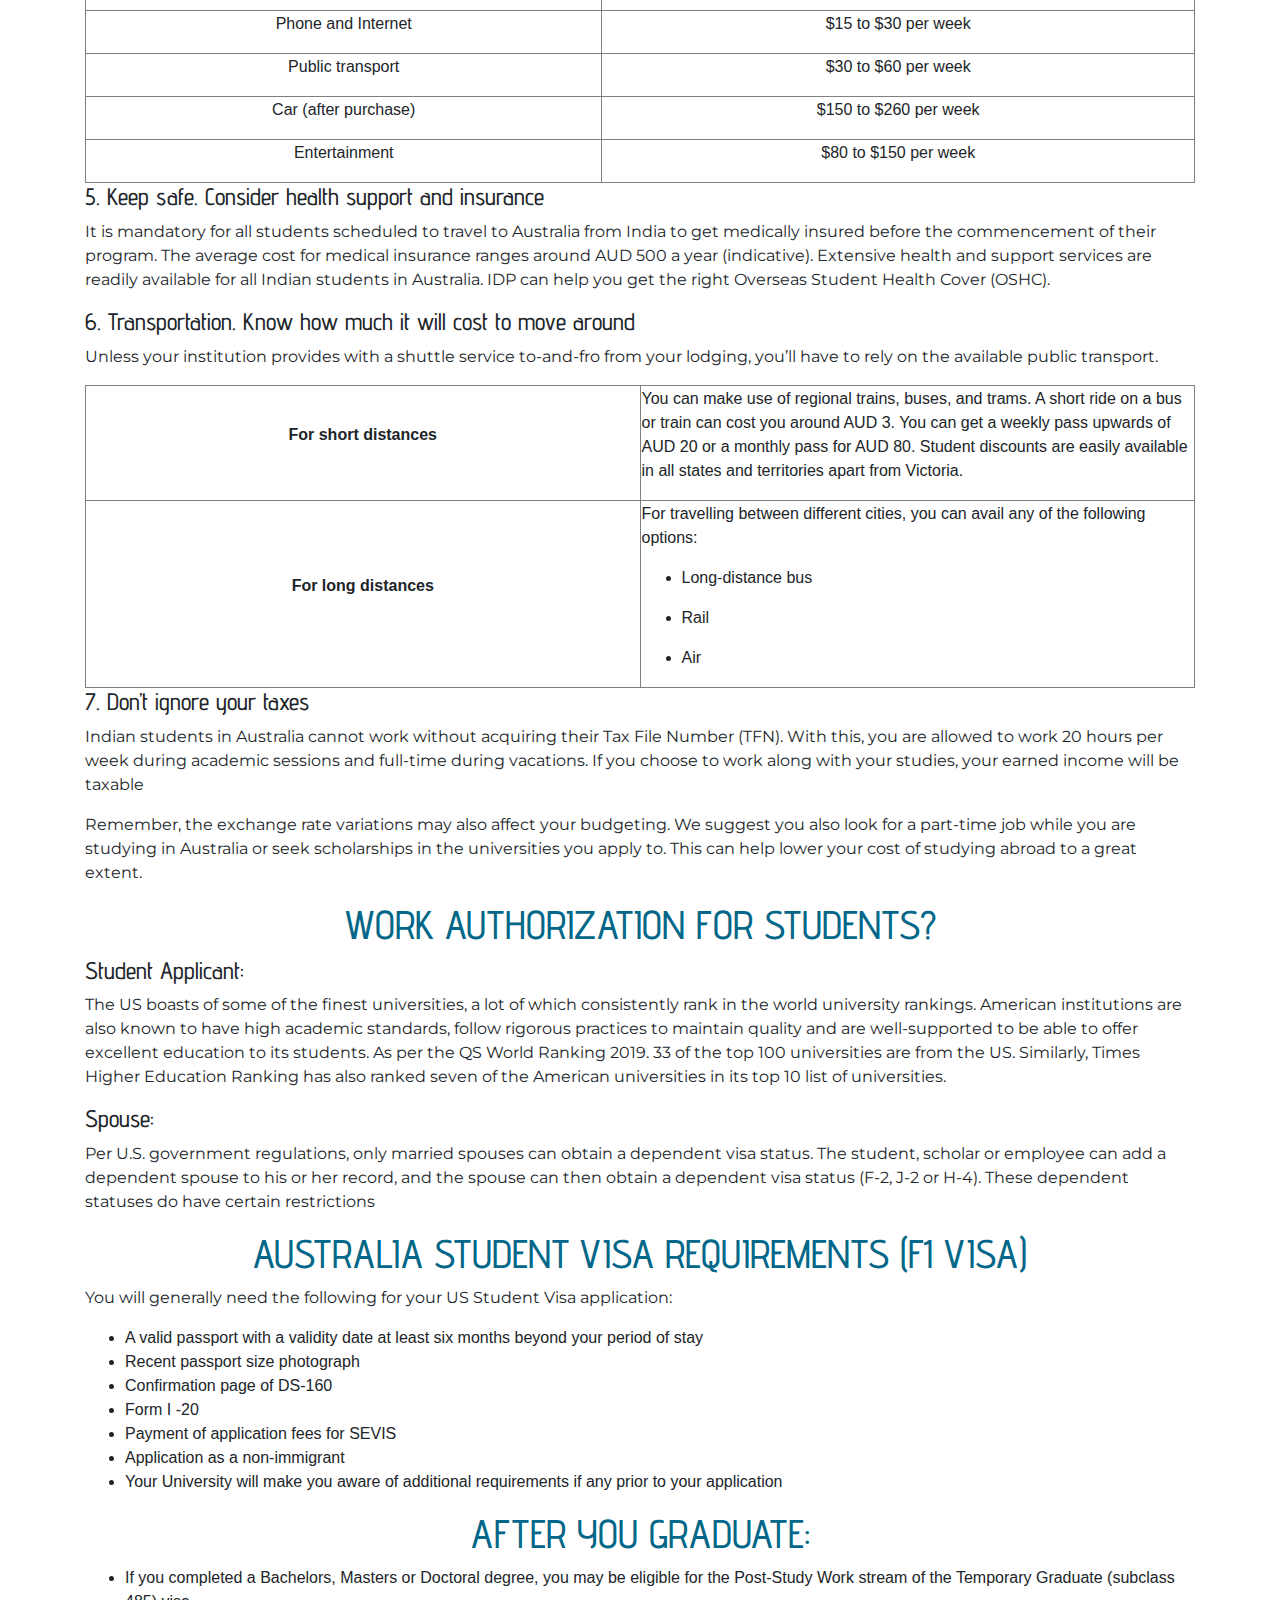
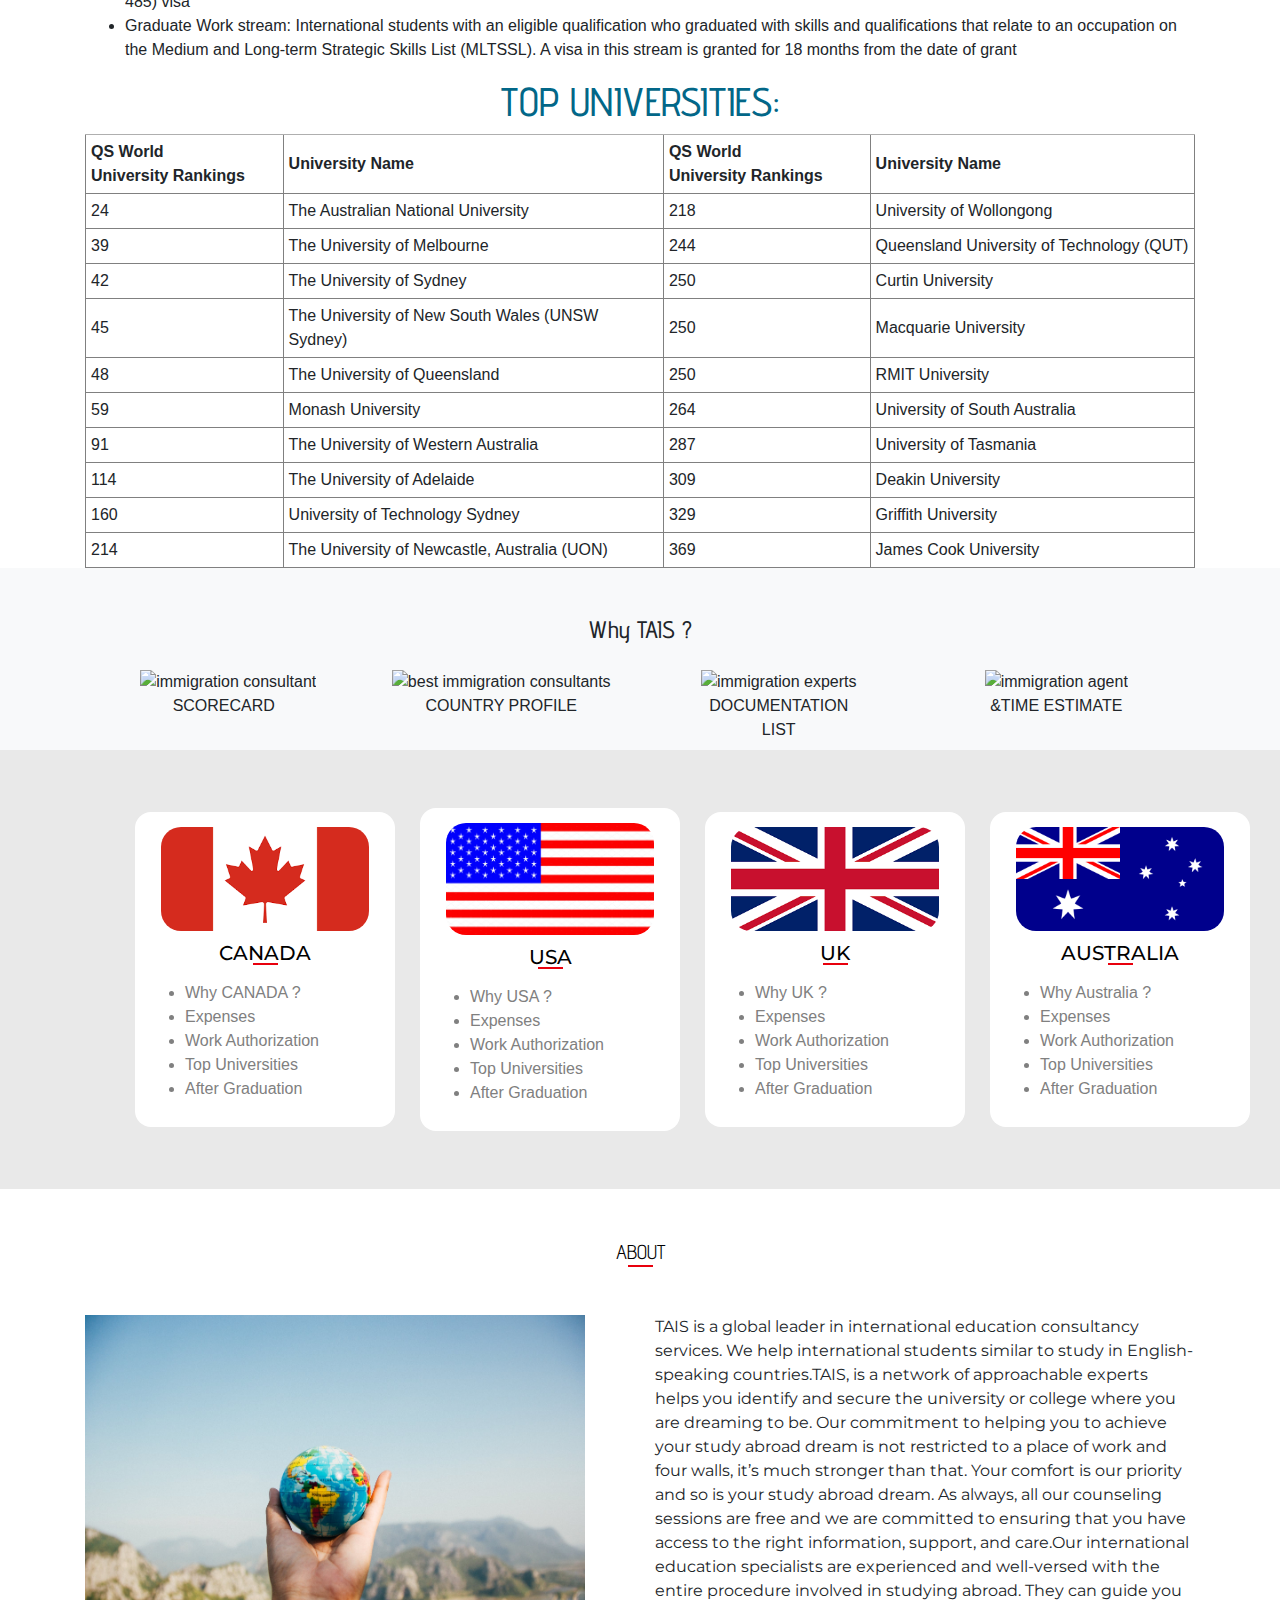
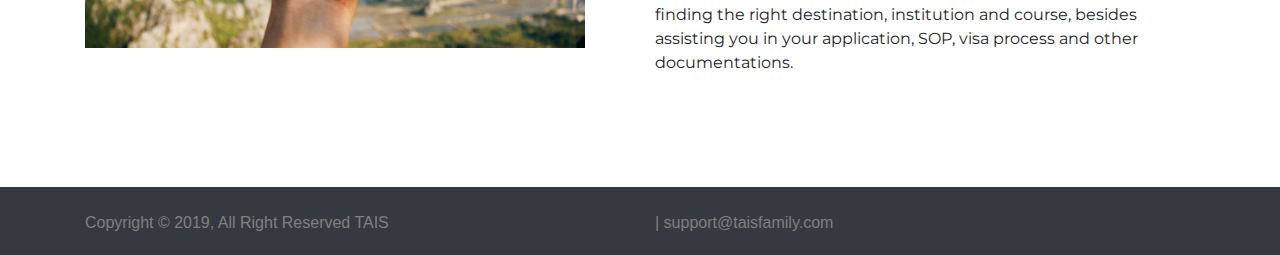
==== commit c0a93ac1: "final" ====
--- a/australia.html
+++ b/australia.html
@@ -73,8 +73,6 @@
 }
 input[type=email] {
   width: 100%;
- 
-  color: white;
   padding: 14px 20px;
   margin: 8px 0;
   border: none;
@@ -83,8 +81,6 @@
 }
 input[type=tel] {
   width: 100%;
-
-  color: white;
   padding: 14px 20px;
   margin: 8px 0;
   border: none;
--- a/index.css
+++ b/index.css
@@ -159,6 +159,7 @@
 
 .content-title {
   font-family: 'Advent Pro', sans-serif;
+  color: #026788;
 }
 
 .content-subtitle {
